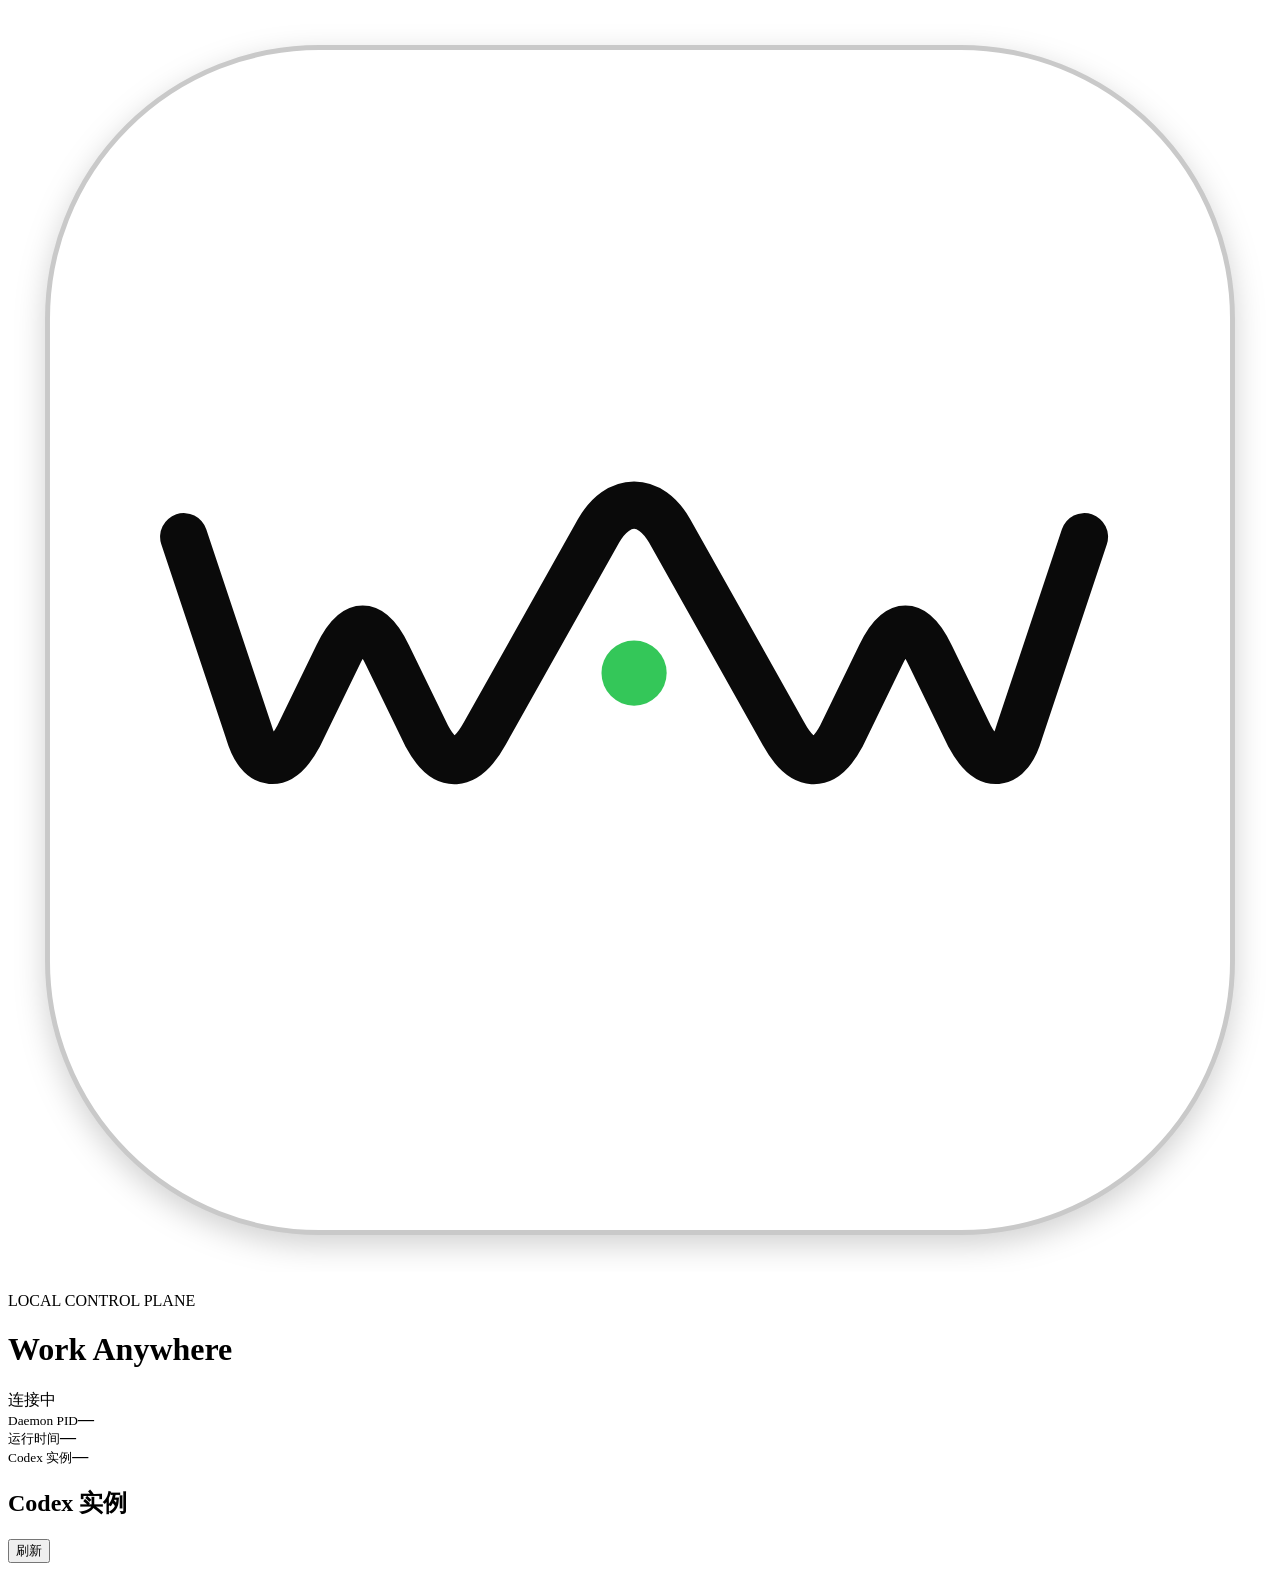
==== desktop/internal/daemon/web/index.html @ 352ee06f "feat: add Windows packaging and app icon" ====
<!doctype html>
<html lang="zh-CN">
<head>
  <meta charset="utf-8">
  <meta name="viewport" content="width=device-width,initial-scale=1">
  <title>Work Anywhere</title>
  <link rel="icon" type="image/svg+xml" href="/waw-app-icon.svg">
  <link rel="stylesheet" href="/style.css">
</head>
<body>
  <main>
    <header><div class="brand"><img src="/waw-app-icon.svg" alt="Work Anywhere icon"><div><p class="eyebrow">LOCAL CONTROL PLANE</p><h1>Work Anywhere</h1></div></div><span id="daemon" class="badge">连接中</span></header>
    <section class="summary"><div><small>Daemon PID</small><strong id="pid">—</strong></div><div><small>运行时间</small><strong id="uptime">—</strong></div><div><small>Codex 实例</small><strong id="count">—</strong></div></section>
    <section><div class="section-title"><h2>Codex 实例</h2><button id="refresh">刷新</button></div><div id="instances" class="instances"></div></section>
    <p id="error" class="error"></p>
  </main>
  <script src="/app.js"></script>
</body>
</html>
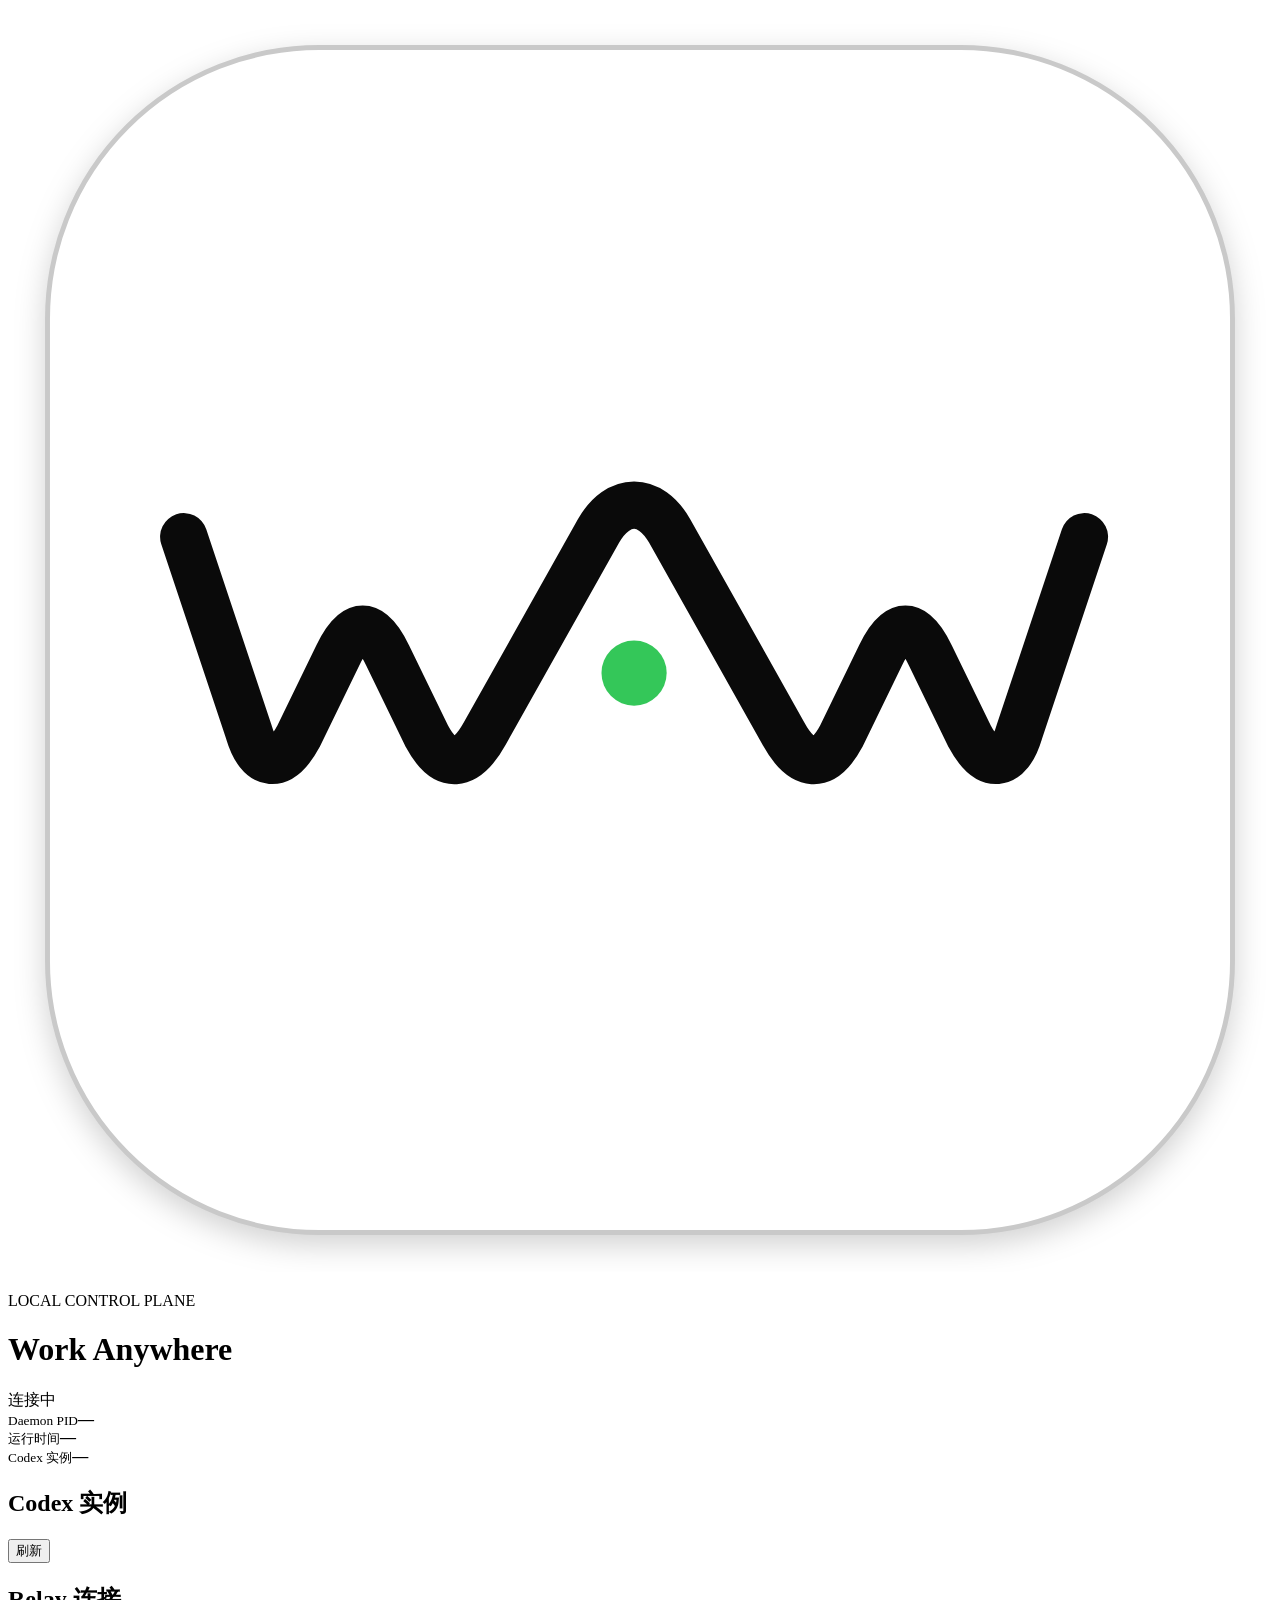
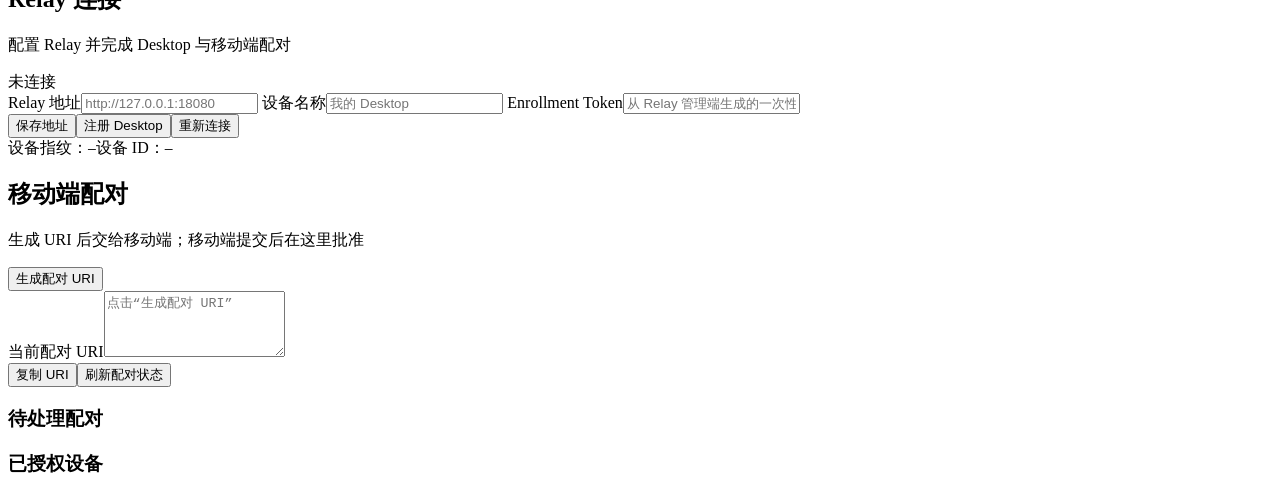
==== commit 4071f96a: "feat: add Go desktop daemon and relay" ====
--- a/desktop/internal/daemon/web/index.html
+++ b/desktop/internal/daemon/web/index.html
@@ -12,6 +12,23 @@
     <header><div class="brand"><img src="/waw-app-icon.svg" alt="Work Anywhere icon"><div><p class="eyebrow">LOCAL CONTROL PLANE</p><h1>Work Anywhere</h1></div></div><span id="daemon" class="badge">连接中</span></header>
     <section class="summary"><div><small>Daemon PID</small><strong id="pid">—</strong></div><div><small>运行时间</small><strong id="uptime">—</strong></div><div><small>Codex 实例</small><strong id="count">—</strong></div></section>
     <section><div class="section-title"><h2>Codex 实例</h2><button id="refresh">刷新</button></div><div id="instances" class="instances"></div></section>
+    <section class="panel">
+      <div class="section-title"><div><h2>Relay 连接</h2><p class="meta">配置 Relay 并完成 Desktop 与移动端配对</p></div><span id="relay-connection" class="state">未连接</span></div>
+      <div class="form-grid">
+        <label>Relay 地址<input id="relay-url" type="url" placeholder="http://127.0.0.1:18080"></label>
+        <label>设备名称<input id="relay-name" type="text" placeholder="我的 Desktop"></label>
+        <label class="wide">Enrollment Token<input id="relay-token" type="password" autocomplete="off" placeholder="从 Relay 管理端生成的一次性 token"></label>
+      </div>
+      <div class="actions"><button id="relay-configure">保存地址</button><button id="relay-enroll" class="primary">注册 Desktop</button><button id="relay-reconnect">重新连接</button></div>
+      <div class="relay-meta"><span>设备指纹：<code id="relay-fingerprint">—</code></span><span>设备 ID：<code id="relay-device">—</code></span></div>
+    </section>
+    <section class="panel">
+      <div class="section-title"><div><h2>移动端配对</h2><p class="meta">生成 URI 后交给移动端；移动端提交后在这里批准</p></div><button id="pair-start" class="primary">生成配对 URI</button></div>
+      <label>当前配对 URI<textarea id="pair-uri" rows="4" readonly placeholder="点击“生成配对 URI”"></textarea></label>
+      <div class="actions"><button id="pair-copy">复制 URI</button><button id="pair-refresh">刷新配对状态</button></div>
+      <h3>待处理配对</h3><div id="pair-attempts" class="instances"></div>
+      <h3>已授权设备</h3><div id="pairings" class="instances"></div>
+    </section>
     <p id="error" class="error"></p>
   </main>
   <script src="/app.js"></script>
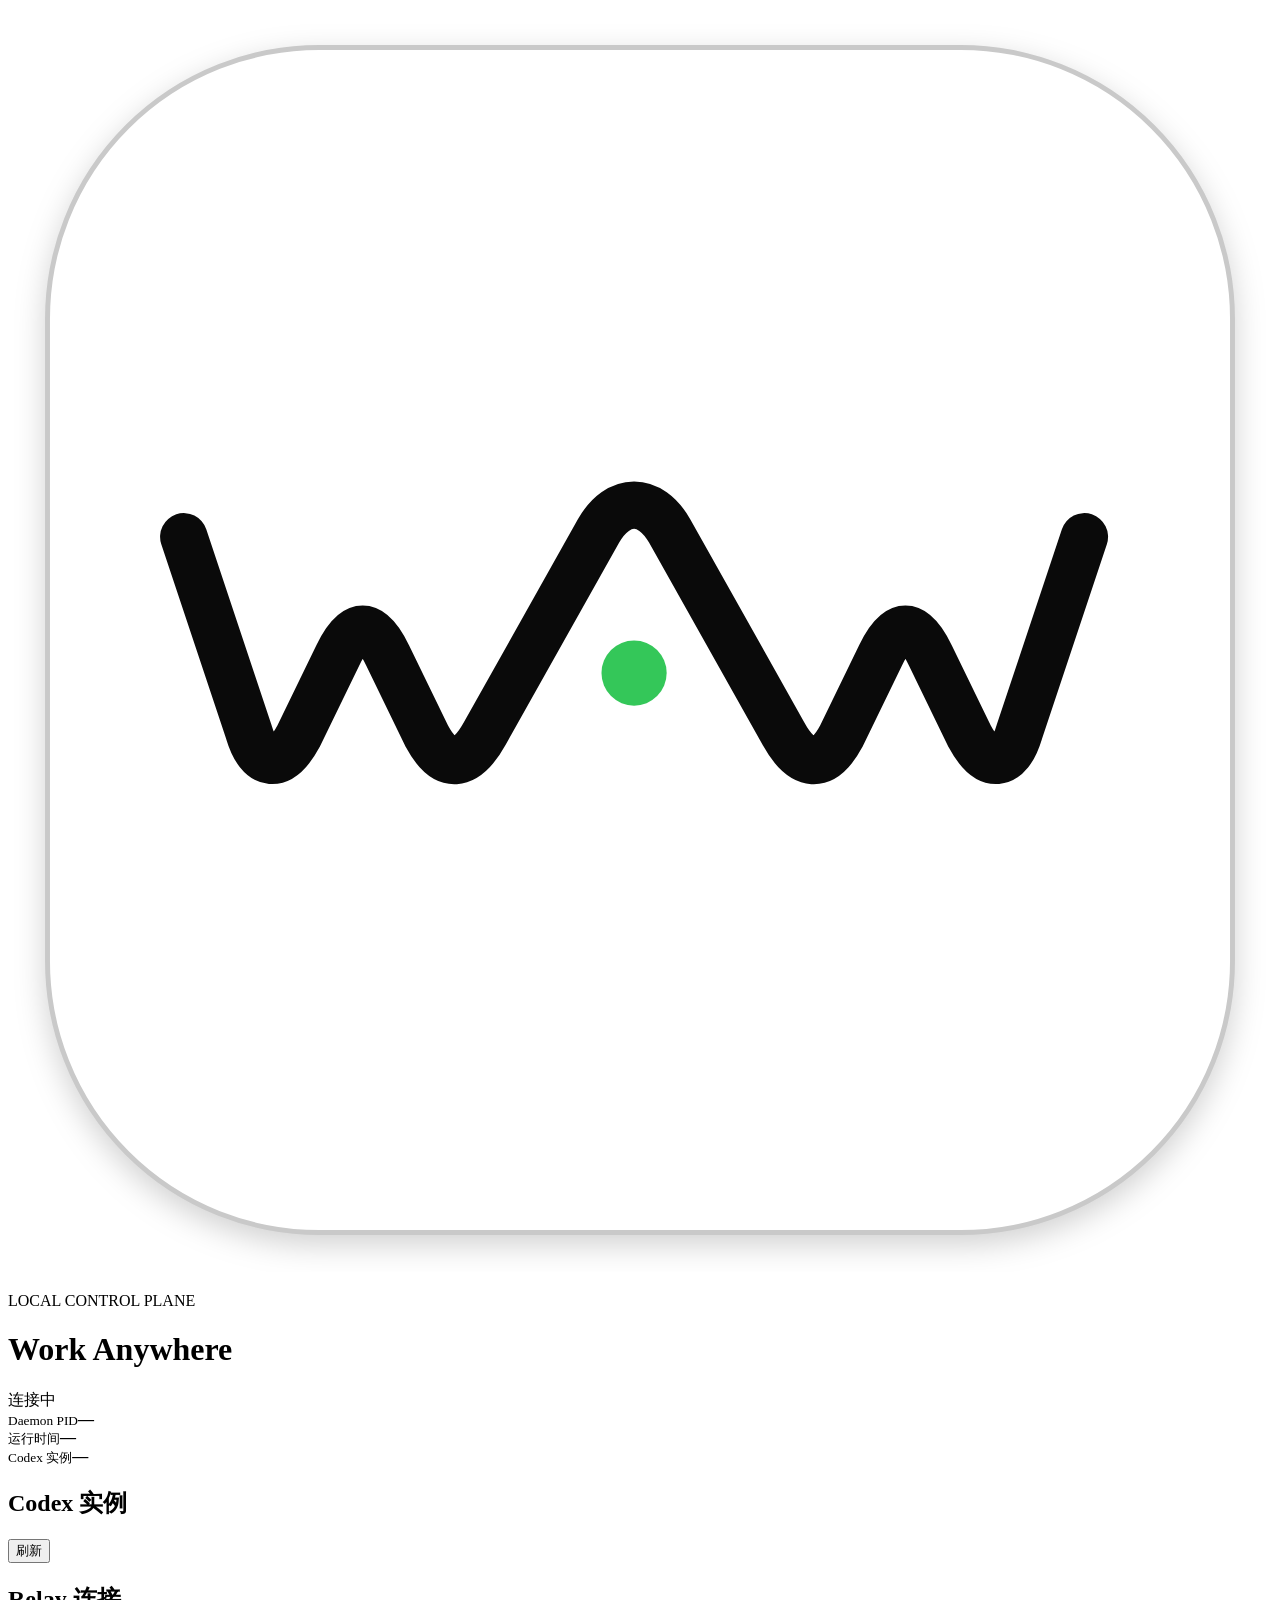
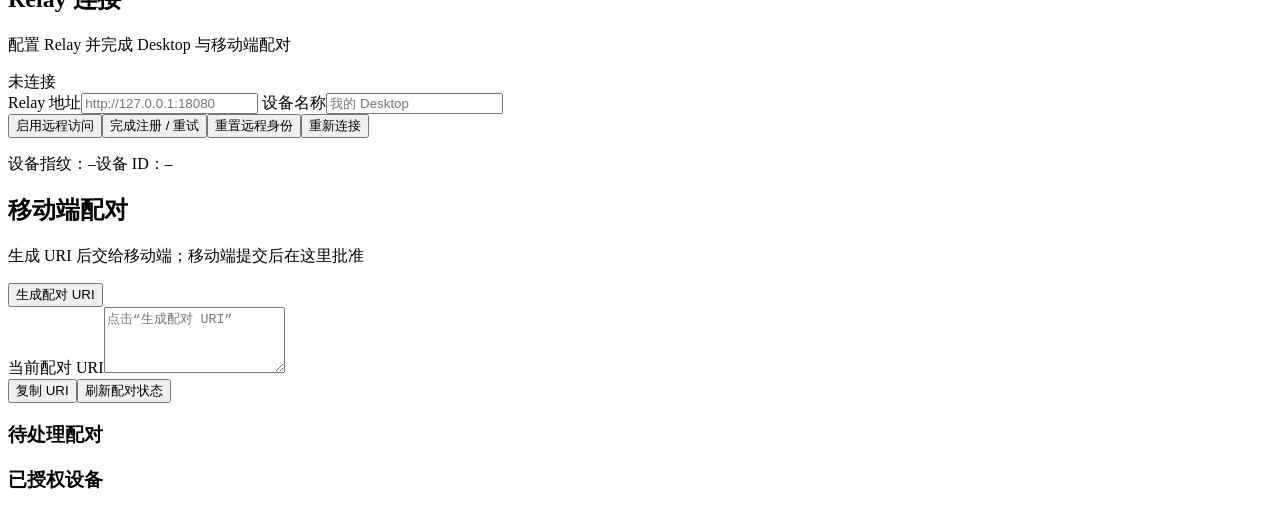
==== commit 5cfb281d: "feat: add signed self-service relay enrollment" ====
--- a/desktop/internal/daemon/web/index.html
+++ b/desktop/internal/daemon/web/index.html
@@ -6,6 +6,7 @@
   <title>Work Anywhere</title>
   <link rel="icon" type="image/svg+xml" href="/waw-app-icon.svg">
   <link rel="stylesheet" href="/style.css">
+  <link rel="stylesheet" href="/pair.css">
 </head>
 <body>
   <main>
@@ -17,13 +18,15 @@
       <div class="form-grid">
         <label>Relay 地址<input id="relay-url" type="url" placeholder="http://127.0.0.1:18080"></label>
         <label>设备名称<input id="relay-name" type="text" placeholder="我的 Desktop"></label>
-        <label class="wide">Enrollment Token<input id="relay-token" type="password" autocomplete="off" placeholder="从 Relay 管理端生成的一次性 token"></label>
+        <label id="relay-token-label" class="wide" hidden>邀请码<input id="relay-token" type="password" autocomplete="off" placeholder="此 Relay 需要一次性邀请码"></label>
       </div>
-      <div class="actions"><button id="relay-configure">保存地址</button><button id="relay-enroll" class="primary">注册 Desktop</button><button id="relay-reconnect">重新连接</button></div>
+      <div class="actions"><button id="relay-configure" class="primary">启用远程访问</button><button id="relay-enroll">完成注册 / 重试</button><button id="relay-legacy" hidden>使用旧版邀请码注册</button><button id="relay-reset">重置远程身份</button><button id="relay-reconnect">重新连接</button></div>
+      <p id="relay-progress" class="meta"></p>
       <div class="relay-meta"><span>设备指纹：<code id="relay-fingerprint">—</code></span><span>设备 ID：<code id="relay-device">—</code></span></div>
     </section>
     <section class="panel">
       <div class="section-title"><div><h2>移动端配对</h2><p class="meta">生成 URI 后交给移动端；移动端提交后在这里批准</p></div><button id="pair-start" class="primary">生成配对 URI</button></div>
+      <div id="pair-qr-wrap" class="pair-qr" hidden><img id="pair-qr" alt="Work Anywhere 移动端配对二维码"><p class="meta">使用 Work Anywhere Mobile 扫描；二维码包含一次性 secret，请勿分享截图。</p></div>
       <label>当前配对 URI<textarea id="pair-uri" rows="4" readonly placeholder="点击“生成配对 URI”"></textarea></label>
       <div class="actions"><button id="pair-copy">复制 URI</button><button id="pair-refresh">刷新配对状态</button></div>
       <h3>待处理配对</h3><div id="pair-attempts" class="instances"></div>
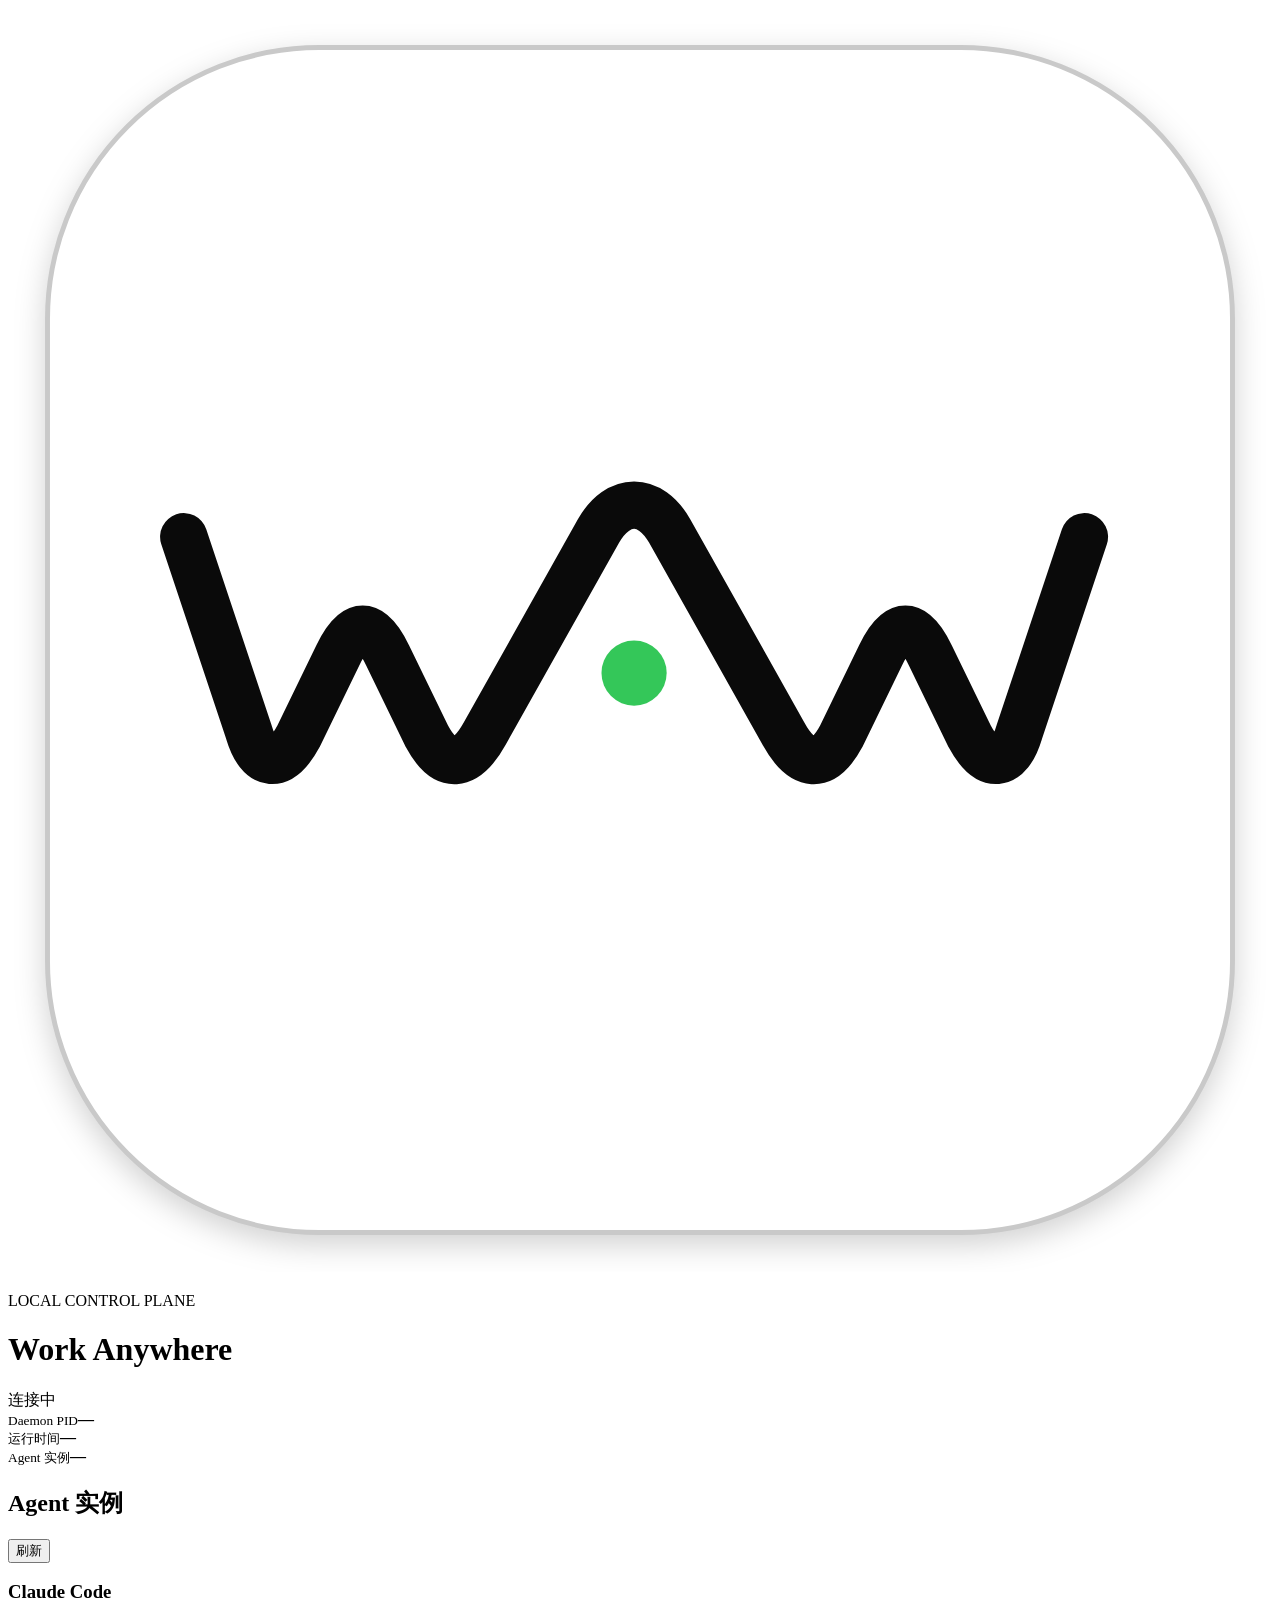
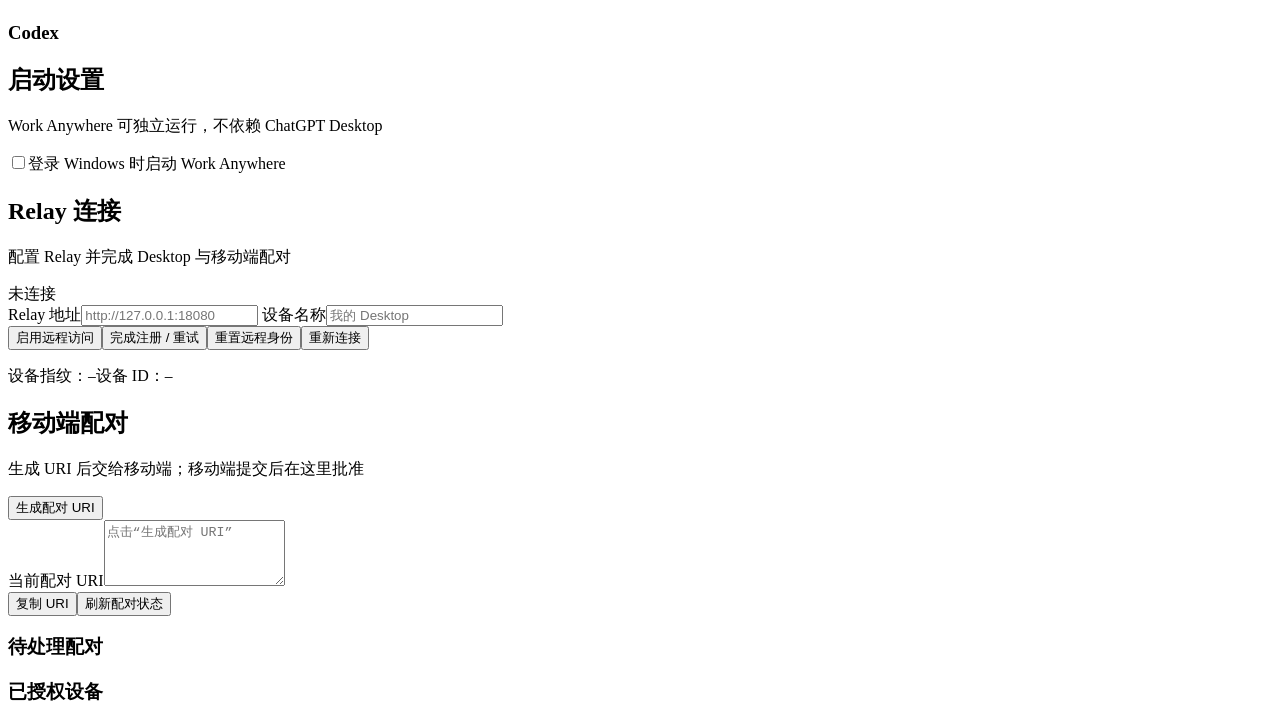
==== commit ce2955b9: "feat(desktop): standalone daemon with login autostart and Claude Code admin view - Name both bridge " ====
--- a/desktop/internal/daemon/web/index.html
+++ b/desktop/internal/daemon/web/index.html
@@ -11,8 +11,14 @@
 <body>
   <main>
     <header><div class="brand"><img src="/waw-app-icon.svg" alt="Work Anywhere icon"><div><p class="eyebrow">LOCAL CONTROL PLANE</p><h1>Work Anywhere</h1></div></div><span id="daemon" class="badge">连接中</span></header>
-    <section class="summary"><div><small>Daemon PID</small><strong id="pid">—</strong></div><div><small>运行时间</small><strong id="uptime">—</strong></div><div><small>Codex 实例</small><strong id="count">—</strong></div></section>
-    <section><div class="section-title"><h2>Codex 实例</h2><button id="refresh">刷新</button></div><div id="instances" class="instances"></div></section>
+    <section class="summary"><div><small>Daemon PID</small><strong id="pid">—</strong></div><div><small>运行时间</small><strong id="uptime">—</strong></div><div><small>Agent 实例</small><strong id="count">—</strong></div></section>
+    <section><div class="section-title"><h2>Agent 实例</h2><button id="refresh">刷新</button></div><h3 class="group-title">Claude Code</h3><div id="claude-agents" class="instances"></div><h3 class="group-title">Codex</h3><div id="instances" class="instances"></div></section>
+    <section class="panel">
+      <div class="section-title"><div><h2>启动设置</h2><p class="meta">Work Anywhere 可独立运行，不依赖 ChatGPT Desktop</p></div></div>
+      <label class="toggle"><input id="autostart" type="checkbox">登录 Windows 时启动 Work Anywhere</label>
+      <p id="autostart-meta" class="meta"></p>
+      <p id="codex-integration" class="meta"></p>
+    </section>
     <section class="panel">
       <div class="section-title"><div><h2>Relay 连接</h2><p class="meta">配置 Relay 并完成 Desktop 与移动端配对</p></div><span id="relay-connection" class="state">未连接</span></div>
       <div class="form-grid">
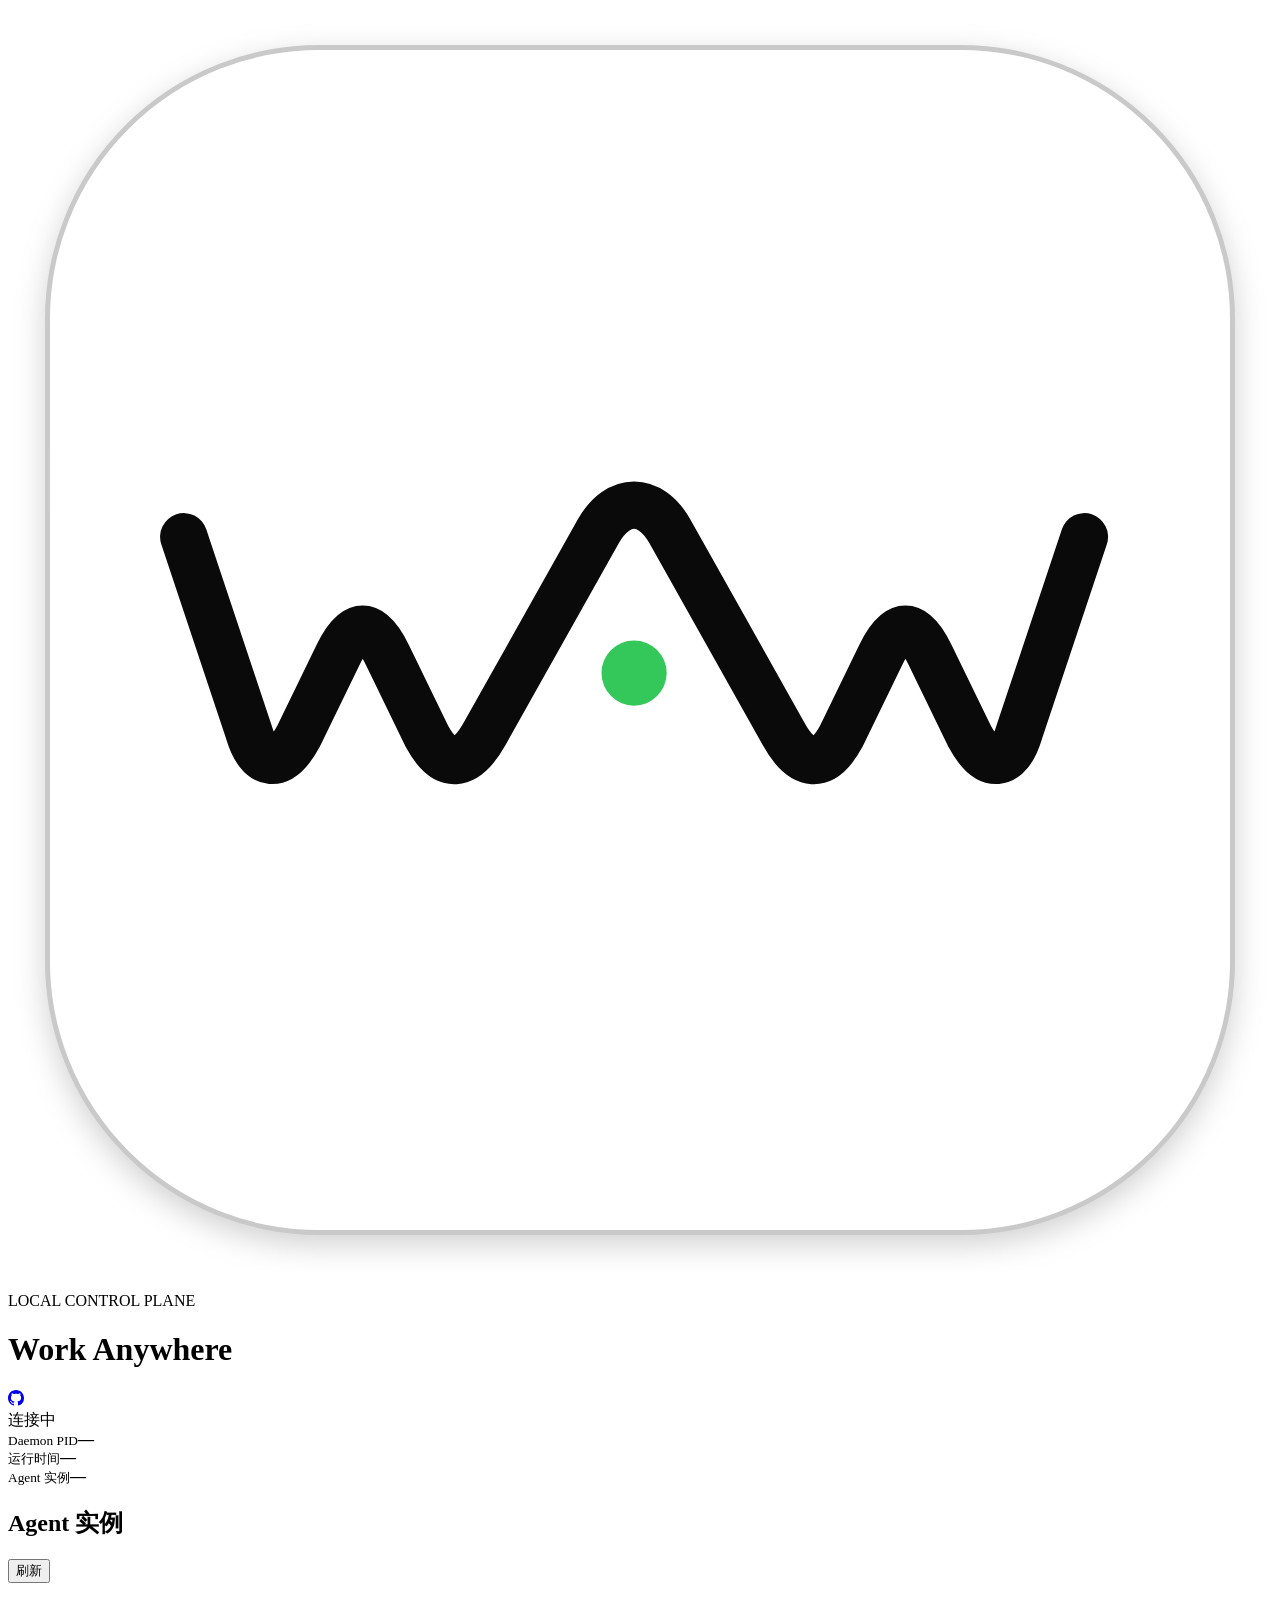
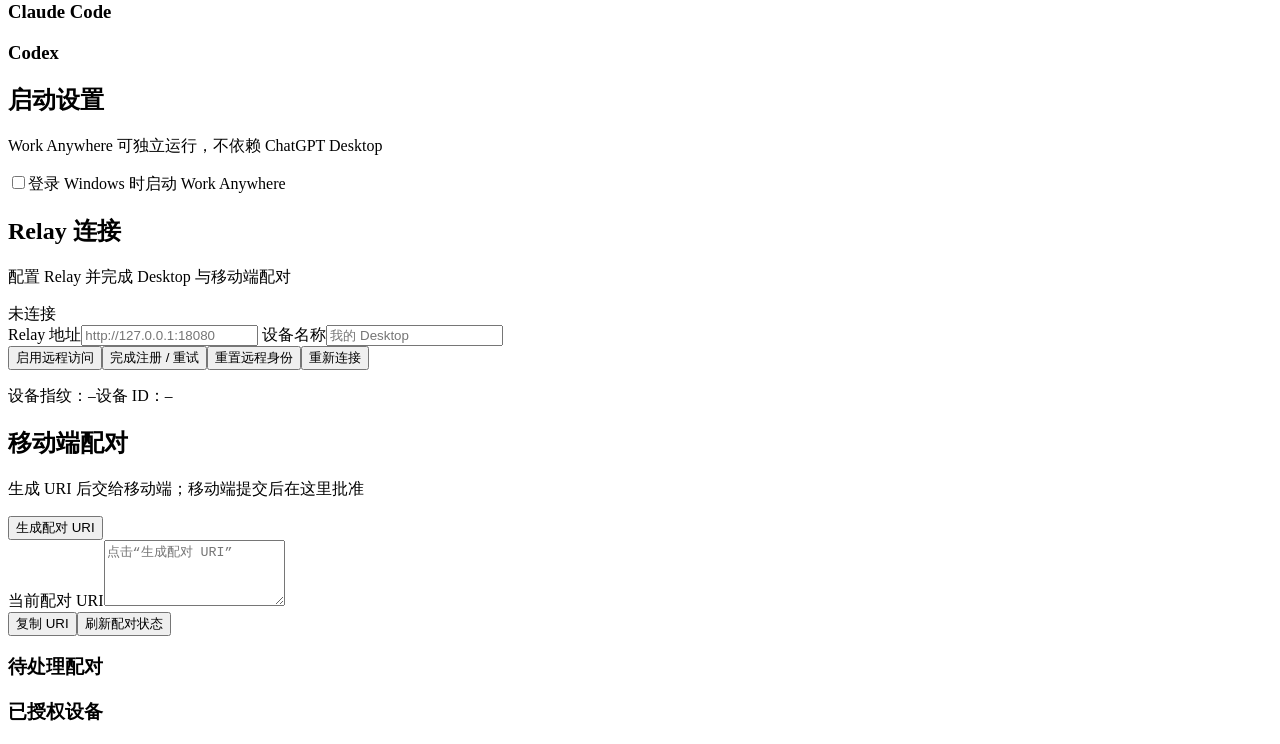
==== commit edcf065e: "feat(desktop): add GitHub repo link next to admin page title Show a small inline-SVG GitHub icon bes" ====
--- a/desktop/internal/daemon/web/index.html
+++ b/desktop/internal/daemon/web/index.html
@@ -10,7 +10,7 @@
 </head>
 <body>
   <main>
-    <header><div class="brand"><img src="/waw-app-icon.svg" alt="Work Anywhere icon"><div><p class="eyebrow">LOCAL CONTROL PLANE</p><h1>Work Anywhere</h1></div></div><span id="daemon" class="badge">连接中</span></header>
+    <header><div class="brand"><img src="/waw-app-icon.svg" alt="Work Anywhere icon"><div><p class="eyebrow">LOCAL CONTROL PLANE</p><div class="title-row"><h1>Work Anywhere</h1><a class="repo-link" href="https://github.com/vual/work-anywhere" target="_blank" rel="noopener noreferrer" title="GitHub 仓库" aria-label="在 GitHub 打开 Work Anywhere 仓库"><svg viewBox="0 0 16 16" width="16" height="16" aria-hidden="true" focusable="false"><path fill="currentColor" d="M8 0C3.58 0 0 3.58 0 8c0 3.54 2.29 6.53 5.47 7.59.4.07.55-.17.55-.38 0-.19-.01-.82-.01-1.49-2.01.37-2.53-.49-2.69-.94-.09-.23-.48-.94-.82-1.13-.28-.15-.68-.52-.01-.53.63-.01 1.08.58 1.23.82.72 1.21 1.87.87 2.33.66.07-.52.28-.87.51-1.07-1.78-.2-3.64-.89-3.64-3.95 0-.87.31-1.59.82-2.15-.08-.2-.36-1.02.08-2.12 0 0 .67-.21 2.2.82.64-.18 1.32-.27 2-.27.68 0 1.36.09 2 .27 1.53-1.04 2.2-.82 2.2-.82.44 1.1.16 1.92.08 2.12.51.56.82 1.27.82 2.15 0 3.07-1.87 3.75-3.65 3.95.29.25.54.73.54 1.48 0 1.07-.01 1.93-.01 2.2 0 .21.15.46.55.38A8.013 8.013 0 0016 8c0-4.42-3.58-8-8-8z"/></svg></a></div></div></div><span id="daemon" class="badge">连接中</span></header>
     <section class="summary"><div><small>Daemon PID</small><strong id="pid">—</strong></div><div><small>运行时间</small><strong id="uptime">—</strong></div><div><small>Agent 实例</small><strong id="count">—</strong></div></section>
     <section><div class="section-title"><h2>Agent 实例</h2><button id="refresh">刷新</button></div><h3 class="group-title">Claude Code</h3><div id="claude-agents" class="instances"></div><h3 class="group-title">Codex</h3><div id="instances" class="instances"></div></section>
     <section class="panel">
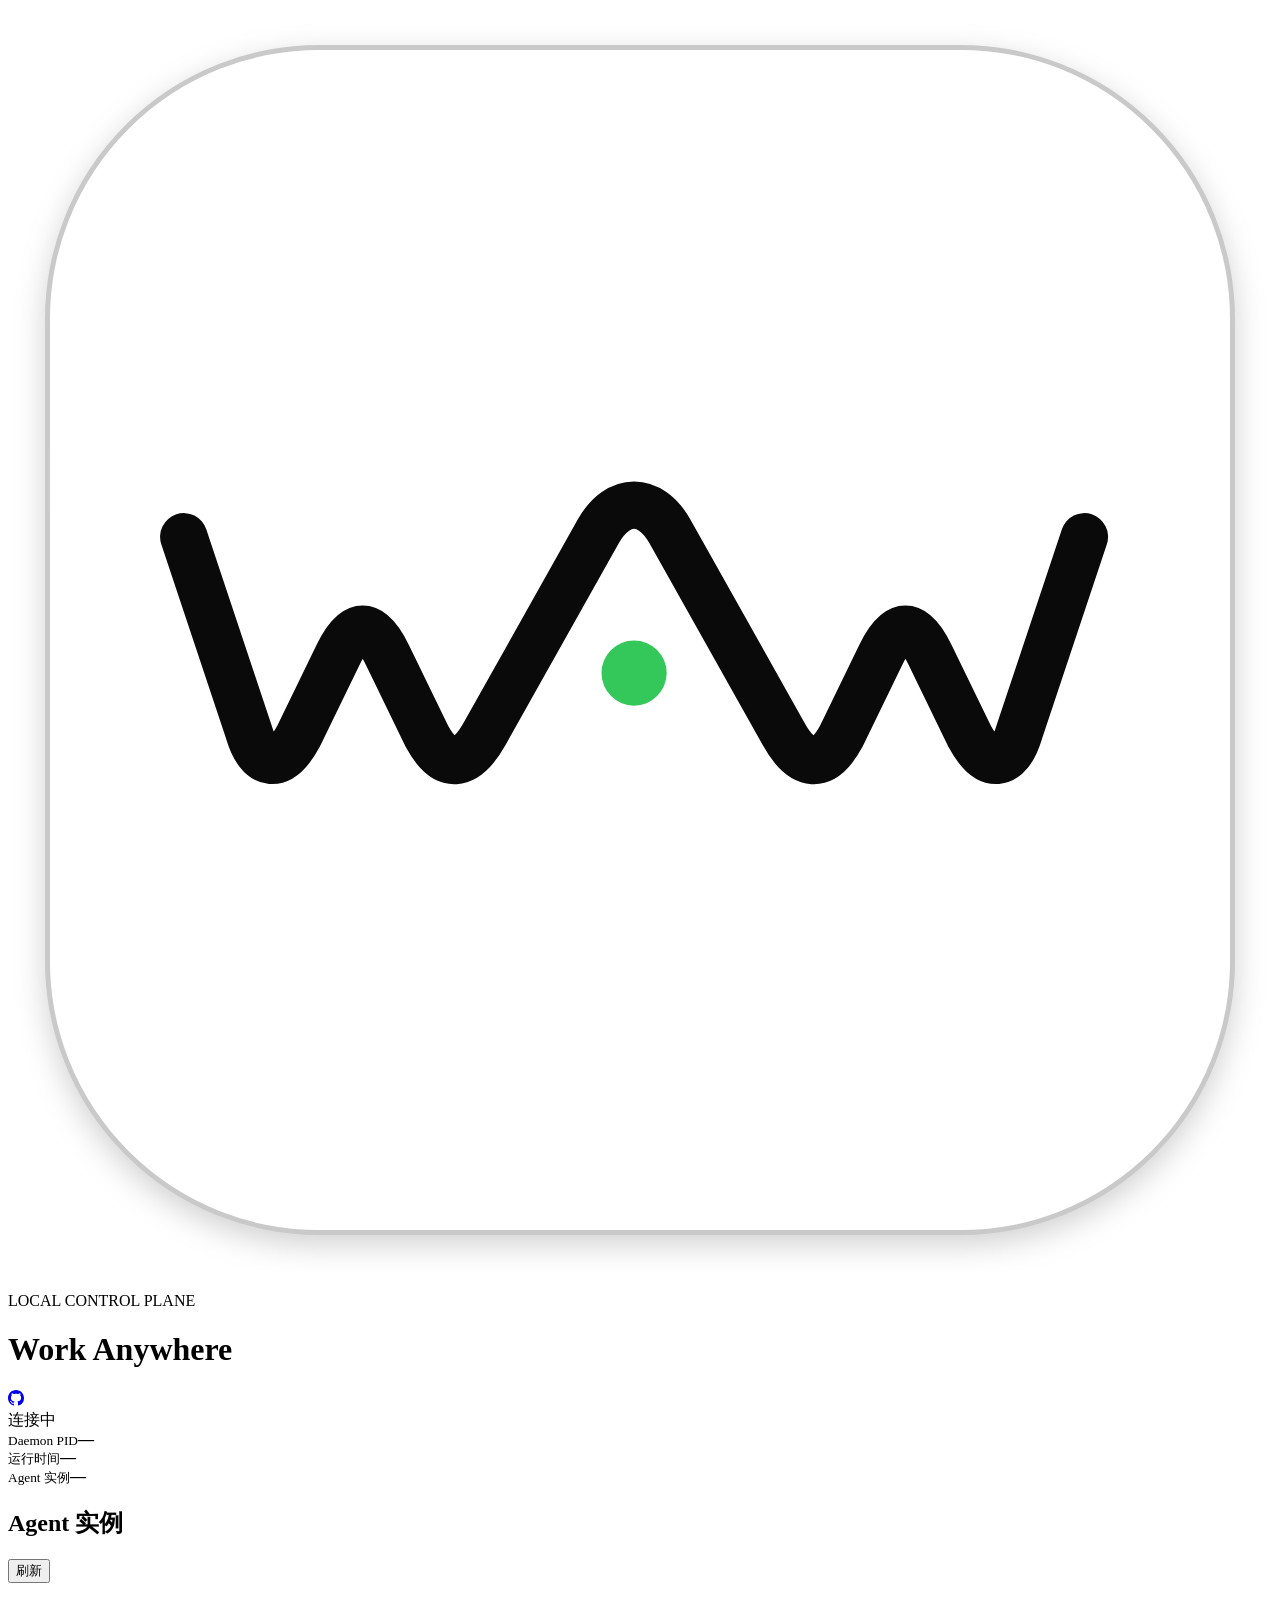
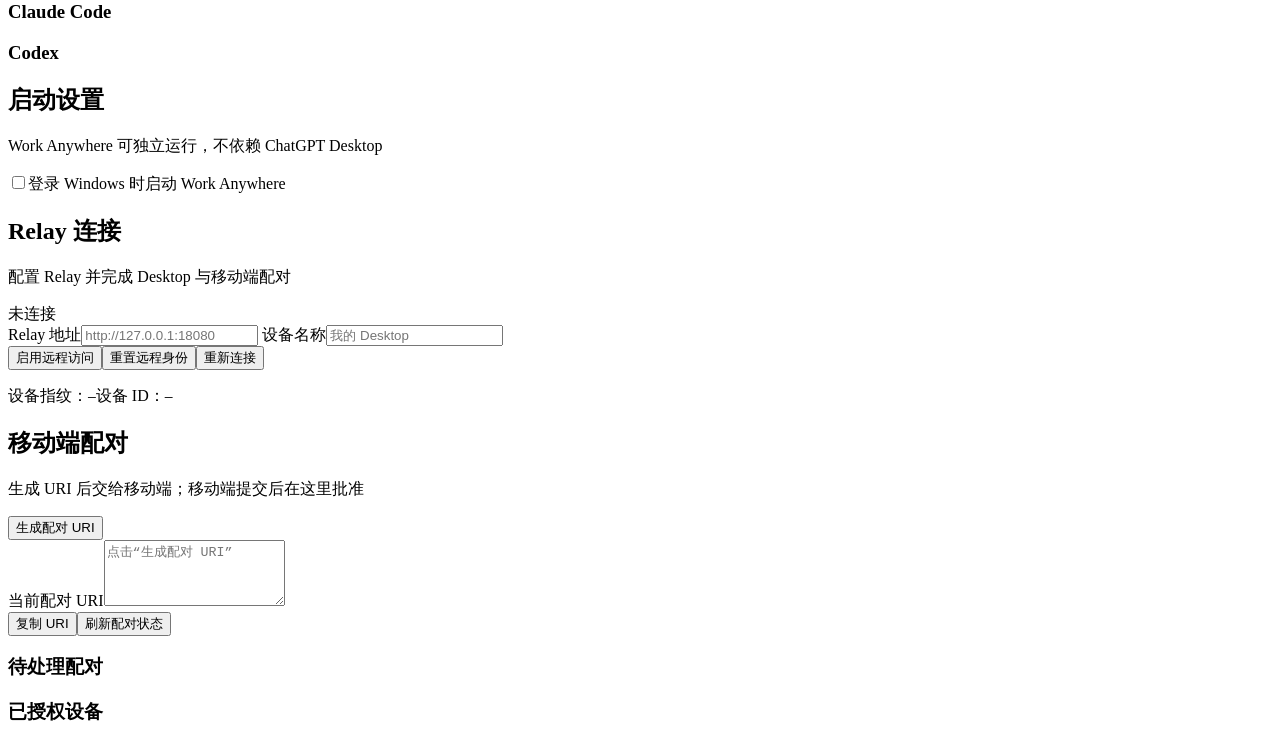
==== commit 74b51879: "fix(desktop): submit Relay invite code from one button and pop up notices The admin page's "启用远程访问" " ====
--- a/desktop/internal/daemon/web/index.html
+++ b/desktop/internal/daemon/web/index.html
@@ -26,8 +26,9 @@
         <label>设备名称<input id="relay-name" type="text" placeholder="我的 Desktop"></label>
         <label id="relay-token-label" class="wide" hidden>邀请码<input id="relay-token" type="password" autocomplete="off" placeholder="此 Relay 需要一次性邀请码"></label>
       </div>
-      <div class="actions"><button id="relay-configure" class="primary">启用远程访问</button><button id="relay-enroll">完成注册 / 重试</button><button id="relay-legacy" hidden>使用旧版邀请码注册</button><button id="relay-reset">重置远程身份</button><button id="relay-reconnect">重新连接</button></div>
+      <div class="actions"><button id="relay-configure" class="primary">启用远程访问</button><button id="relay-legacy" hidden>使用旧版邀请码注册</button><button id="relay-reset">重置远程身份</button><button id="relay-reconnect">重新连接</button></div>
       <p id="relay-progress" class="meta"></p>
+      <p id="relay-error" class="warn-text" hidden></p>
       <div class="relay-meta"><span>设备指纹：<code id="relay-fingerprint">—</code></span><span>设备 ID：<code id="relay-device">—</code></span></div>
     </section>
     <section class="panel">
@@ -38,8 +39,8 @@
       <h3>待处理配对</h3><div id="pair-attempts" class="instances"></div>
       <h3>已授权设备</h3><div id="pairings" class="instances"></div>
     </section>
-    <p id="error" class="error"></p>
   </main>
+  <div id="toasts" class="toasts" aria-live="assertive"></div>
   <script src="/app.js"></script>
 </body>
 </html>
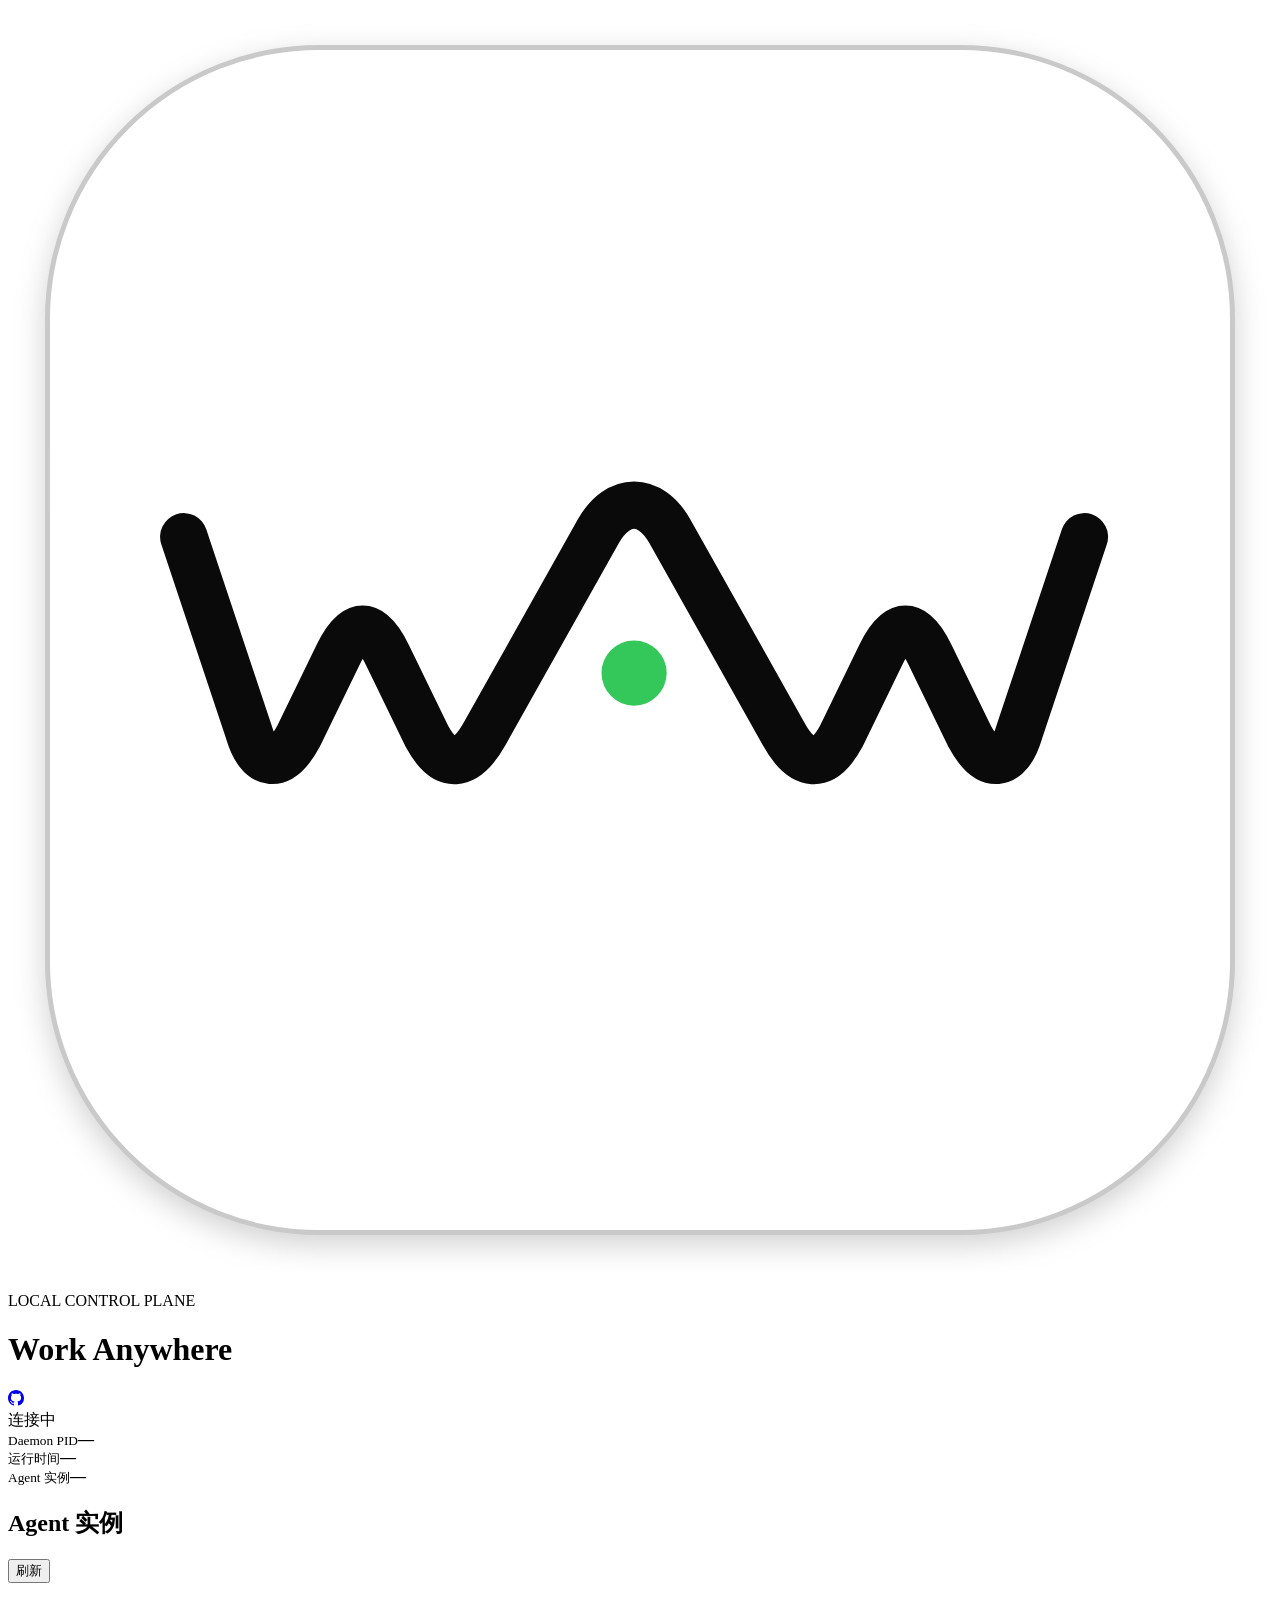
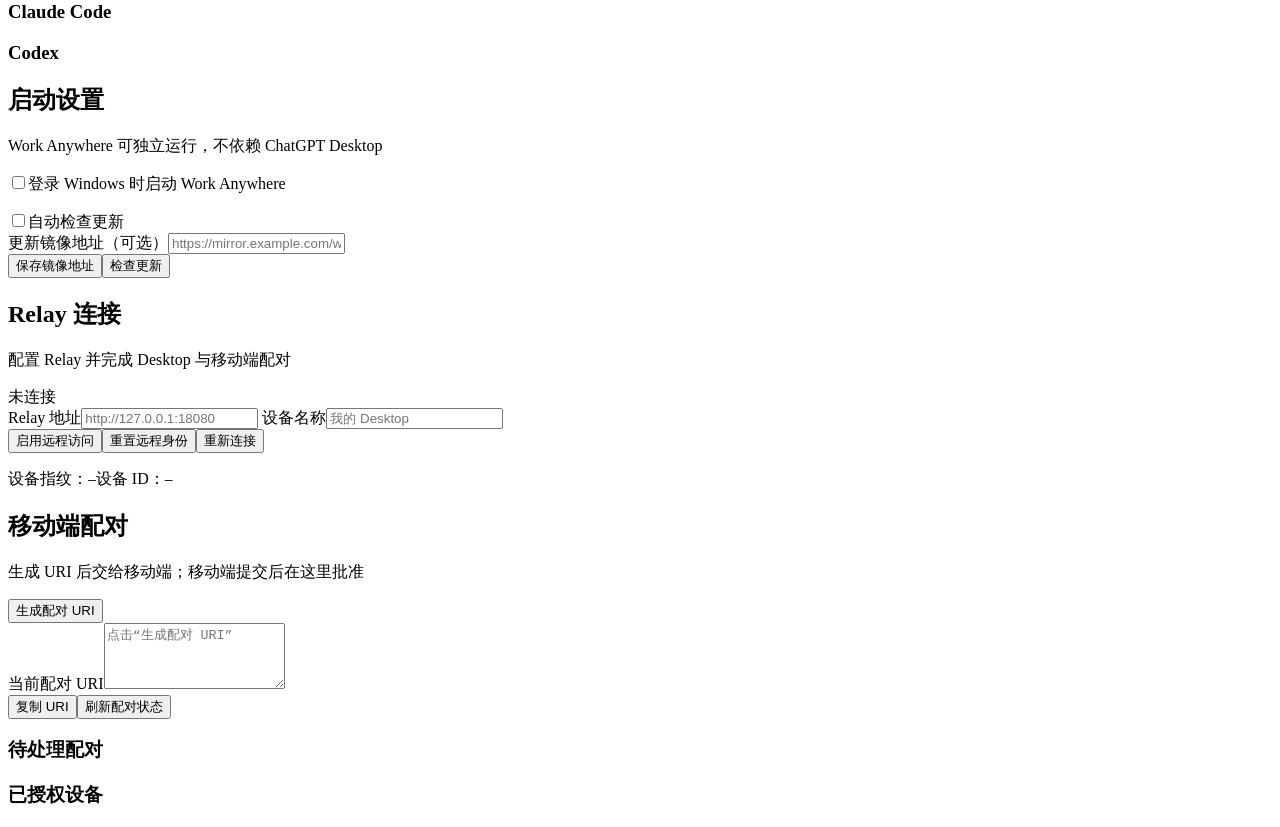
==== commit 0e752e03: "feat: add signed update checks for Desktop and Android Desktop installed copies check a signed updat" ====
--- a/desktop/internal/daemon/web/index.html
+++ b/desktop/internal/daemon/web/index.html
@@ -11,6 +11,12 @@
 <body>
   <main>
     <header><div class="brand"><img src="/waw-app-icon.svg" alt="Work Anywhere icon"><div><p class="eyebrow">LOCAL CONTROL PLANE</p><div class="title-row"><h1>Work Anywhere</h1><a class="repo-link" href="https://github.com/vual/work-anywhere" target="_blank" rel="noopener noreferrer" title="GitHub 仓库" aria-label="在 GitHub 打开 Work Anywhere 仓库"><svg viewBox="0 0 16 16" width="16" height="16" aria-hidden="true" focusable="false"><path fill="currentColor" d="M8 0C3.58 0 0 3.58 0 8c0 3.54 2.29 6.53 5.47 7.59.4.07.55-.17.55-.38 0-.19-.01-.82-.01-1.49-2.01.37-2.53-.49-2.69-.94-.09-.23-.48-.94-.82-1.13-.28-.15-.68-.52-.01-.53.63-.01 1.08.58 1.23.82.72 1.21 1.87.87 2.33.66.07-.52.28-.87.51-1.07-1.78-.2-3.64-.89-3.64-3.95 0-.87.31-1.59.82-2.15-.08-.2-.36-1.02.08-2.12 0 0 .67-.21 2.2.82.64-.18 1.32-.27 2-.27.68 0 1.36.09 2 .27 1.53-1.04 2.2-.82 2.2-.82.44 1.1.16 1.92.08 2.12.51.56.82 1.27.82 2.15 0 3.07-1.87 3.75-3.65 3.95.29.25.54.73.54 1.48 0 1.07-.01 1.93-.01 2.2 0 .21.15.46.55.38A8.013 8.013 0 0016 8c0-4.42-3.58-8-8-8z"/></svg></a></div></div></div><span id="daemon" class="badge">连接中</span></header>
+    <section id="update-banner" class="panel update-banner" hidden>
+      <div class="section-title"><div><h2 id="update-title">发现新版本</h2><p id="update-meta" class="meta"></p></div><span id="update-state" class="state"></span></div>
+      <progress id="update-progress" max="100" value="0" hidden></progress>
+      <p id="update-error" class="warn-text" hidden></p>
+      <div class="actions"><button id="update-apply" class="primary">立即更新</button><button id="update-skip">跳过此版本</button><button id="update-cancel" hidden>取消下载</button><a id="update-notes" class="update-notes" href="https://github.com/vual/work-anywhere/releases" target="_blank" rel="noopener noreferrer">查看更新说明</a></div>
+    </section>
     <section class="summary"><div><small>Daemon PID</small><strong id="pid">—</strong></div><div><small>运行时间</small><strong id="uptime">—</strong></div><div><small>Agent 实例</small><strong id="count">—</strong></div></section>
     <section><div class="section-title"><h2>Agent 实例</h2><button id="refresh">刷新</button></div><h3 class="group-title">Claude Code</h3><div id="claude-agents" class="instances"></div><h3 class="group-title">Codex</h3><div id="instances" class="instances"></div></section>
     <section class="panel">
@@ -18,6 +24,10 @@
       <label class="toggle"><input id="autostart" type="checkbox">登录 Windows 时启动 Work Anywhere</label>
       <p id="autostart-meta" class="meta"></p>
       <p id="codex-integration" class="meta"></p>
+      <label class="toggle"><input id="update-auto" type="checkbox">自动检查更新</label>
+      <div class="form-grid"><label class="wide">更新镜像地址（可选）<input id="update-mirror" type="url" placeholder="https://mirror.example.com/work-anywhere"></label></div>
+      <div class="actions"><button id="update-mirror-save">保存镜像地址</button><button id="update-check">检查更新</button></div>
+      <p id="update-check-meta" class="meta"></p>
     </section>
     <section class="panel">
       <div class="section-title"><div><h2>Relay 连接</h2><p class="meta">配置 Relay 并完成 Desktop 与移动端配对</p></div><span id="relay-connection" class="state">未连接</span></div>
